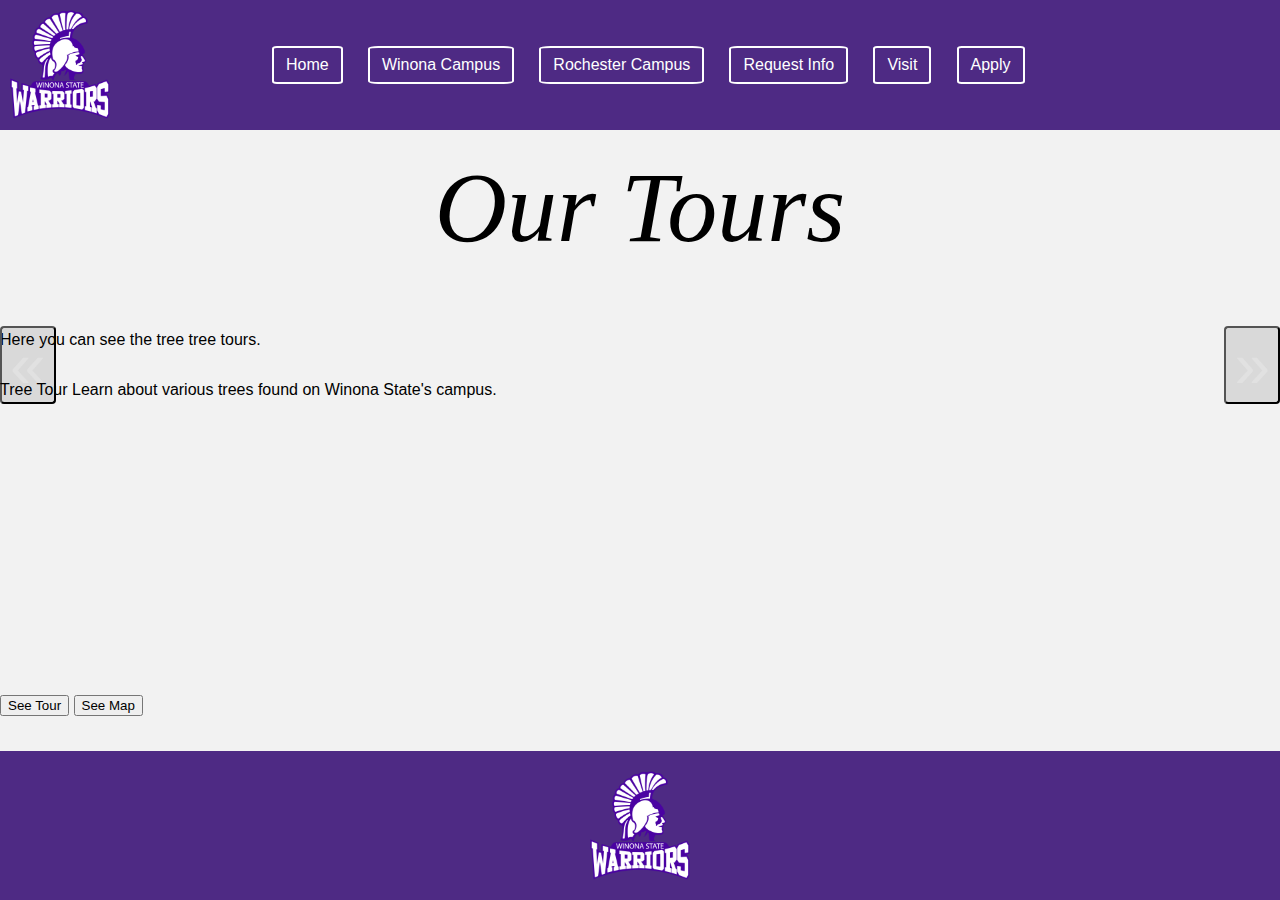
==== toursPage.html @ 3c14800a "fix" ====
<html lang="en">
  
<head>
    
    <script src="carouselController.js" defer></script>
    <script src="xmlHandler.js" defer></script>
    <link rel="stylesheet" href="styles.css">
    <script src="linkButton.js"></script>

    <script>
        document.addEventListener('DOMContentLoaded', function () {
            loadXMLDocForTours();
            
        });
    </script>
</head>
  
<body>
    <div id="wrapper">
        <div id="header">
            <a href="https://www.winona.edu/">
                <img src="warriors.png" alt="logo">
            </a>
            <div id="header-content">
                <a href="index.html">Home</a>
                <a href="https://www.winona.edu/admissions/discover/winona/">Winona Campus</a>
                <a href="https://www.winona.edu/admissions/discover/rochester/">Rochester Campus</a>
                <a href="https://www.winona.edu/request-info/">Request Info</a>
                <a href="https://www.winona.edu/admissions/visit/">Visit</a>
                <a href="https://www.winona.edu/admissions/apply/">Apply</a>
            </div>
        </div>
        <h1>Our Tours</h1>
        <p> Here you can see the tree tree tours.</p>
        <div id="treeCarousel" class="carousel" data-carousel="">
            <button id="prev" class="carousel-button" data-carousel-button="prev">&#xab;</button>
            <button id="next" class="carousel-button" data-carousel-button = "next">&#xbb;</button>
            <ul data-slides>
            </ul>
        </div>
        <button id="seeTour" onclick="pullFromLinkSlide()">See Tour</button>
        <button id="seeMap" onclick="pullFromLinkSlideMap()"> See Map</button>
        <!-- footer for use and implementation -->

        <div class="footer">
            <img src="warriors.png" alt="logo">
        </div>
       
    </div>
</body>
  
</html>
---- styles.css ----
/* winona states purple #4e2a84 */

*,*::before, *::after{
    box-sizing: border-box;
}

* {
    font-family: Arial, sans-serif;
    list-style-type: none;
}

body {
    background-color: #f2f2f2;
    margin: auto;
    width: 100%;
}

#wrapper {
    display: block;
    margin: auto;
}

#header {
    background-color: #4e2a84;
    position: fixed;
    width: 100%;
    height: 130px;
}

#header img {
    max-width: 100px;
    height: auto;
    position: absolute;
    top: 10px;
    left: 10px;
}

h1 {
    padding-top: 150px; 
    padding-bottom: 50px;
    font-size: 100px;
    text-align: center;
    margin: auto;
    font-family: Garamond, serif;
    font-style: italic;
    font-weight: 100;
}

#starterCarousel {
    width: 100%;
    height: 260px;
    margin: auto;
    display: inline;
}

#treeCarousel {
    margin-bottom: 130px;
    height: 200px;
}

.carousel {
    width: 100vw;
    height: calc(100vh - 130px); /* Adjusted height to accommodate the header */
    position: relative;
    margin-bottom: 130px;
    z-index: 0; /* Ensure the carousel is behind the header */
}

.carousel > ul {
    margin: 0;
    padding: 0;
    list-style-type: 0;

}

.slide{
    position: absolute;
    inset: 0;
    opacity: 0;
}

.slide[data-active]{
    opacity: 1;
}

slide > img {
    display: block;
    width: 100%;
    height: 100%;
    object-fit: cover;
    object-position: center;
    border-radius:50%;
}

#ds img {
    border-radius: 50%;
    height: 800px;
    width: 800px;
    box-shadow: rgba(0, 0, 0, 0.35) 10px 0px 0px;
    
}

#ds{
    font-size: 100px;
}

#prev {
    float: left;
}

#next { 
    float: right;
}
.carousel-button{
    z-index: 2;
    background: none;
    font-size: 4rem;
    top: 50%;
    transform: translateY(-50%);
    color: rgba(225, 225, 225, .9);
    cursor: pointer;
    border-radius: .25rem;
    padding: 0 .5rem;
    background-color: rgba(0, 0, 0, .1);

}

.carousel-button:hover
.carousel-button:focus{
    color: wheat;
    background-color: rgb(0, 0, 0, .2);

}

.carousel-button:focus{
    outline: 1px solid black;
}

.carousel-button.prev{
    left: 1rem;
}

.carousel-button.next{
    right: 1rem;
}



.footer {
    background-color: #4e2a84; /* Winona State University purple */
    color: white;
    padding: 20px;
    text-align: center;
    font-size: 18px;
    position: fixed;
    bottom: 0;
    left: 0;
    width: 100%;
}

.footer img {
    max-width: 100px;
    height: auto;
    display: block;
    margin: 0 auto;
}


#header {
    background-color: #4e2a84;
    position: fixed;
    width: 100%;
    height: 130px;
    display: flex;
    align-items: center;
    z-index: 1000; /* Ensure the header is above other elements */
}

#header img {
    max-width: 100px;
    height: auto;
    margin-right: 10px;
}

#header-content {
    margin-left: 20px;
    color: white;
    display: flex;
    align-items: center;
    flex-grow: 1; /* Allow the header content to occupy remaining space */
}


#header-content a {
    color: white;
    text-decoration: none;
    padding: 8px 12px; /* Adjusted padding */
    border: 2px solid white;
    border-radius: 7%;
    transition: background-color 0.3s, color 0.3s;
}

#header-content a:first-child {
    margin-left: 20%; /* Adjusted margin for the first link */
}

#header-content a:not(:first-child) {
    margin-left: 2%; /* Adjusted margin for the rest of the links */
}

#header-content a:hover {
    background-color: white;
    color: #4e2a84;
}

#tours-link {
    display: block;
    text-align: center;
}

#tours-link button {
    padding: 50px;
    color: white;
    background-color: #4e2a84;
    font-size: 50px;
    margin-top: 200px;
}

#tours-link button:hover {
    box-shadow: rgba(0, 0, 0, 0.35) 20px 20px 20px;
}
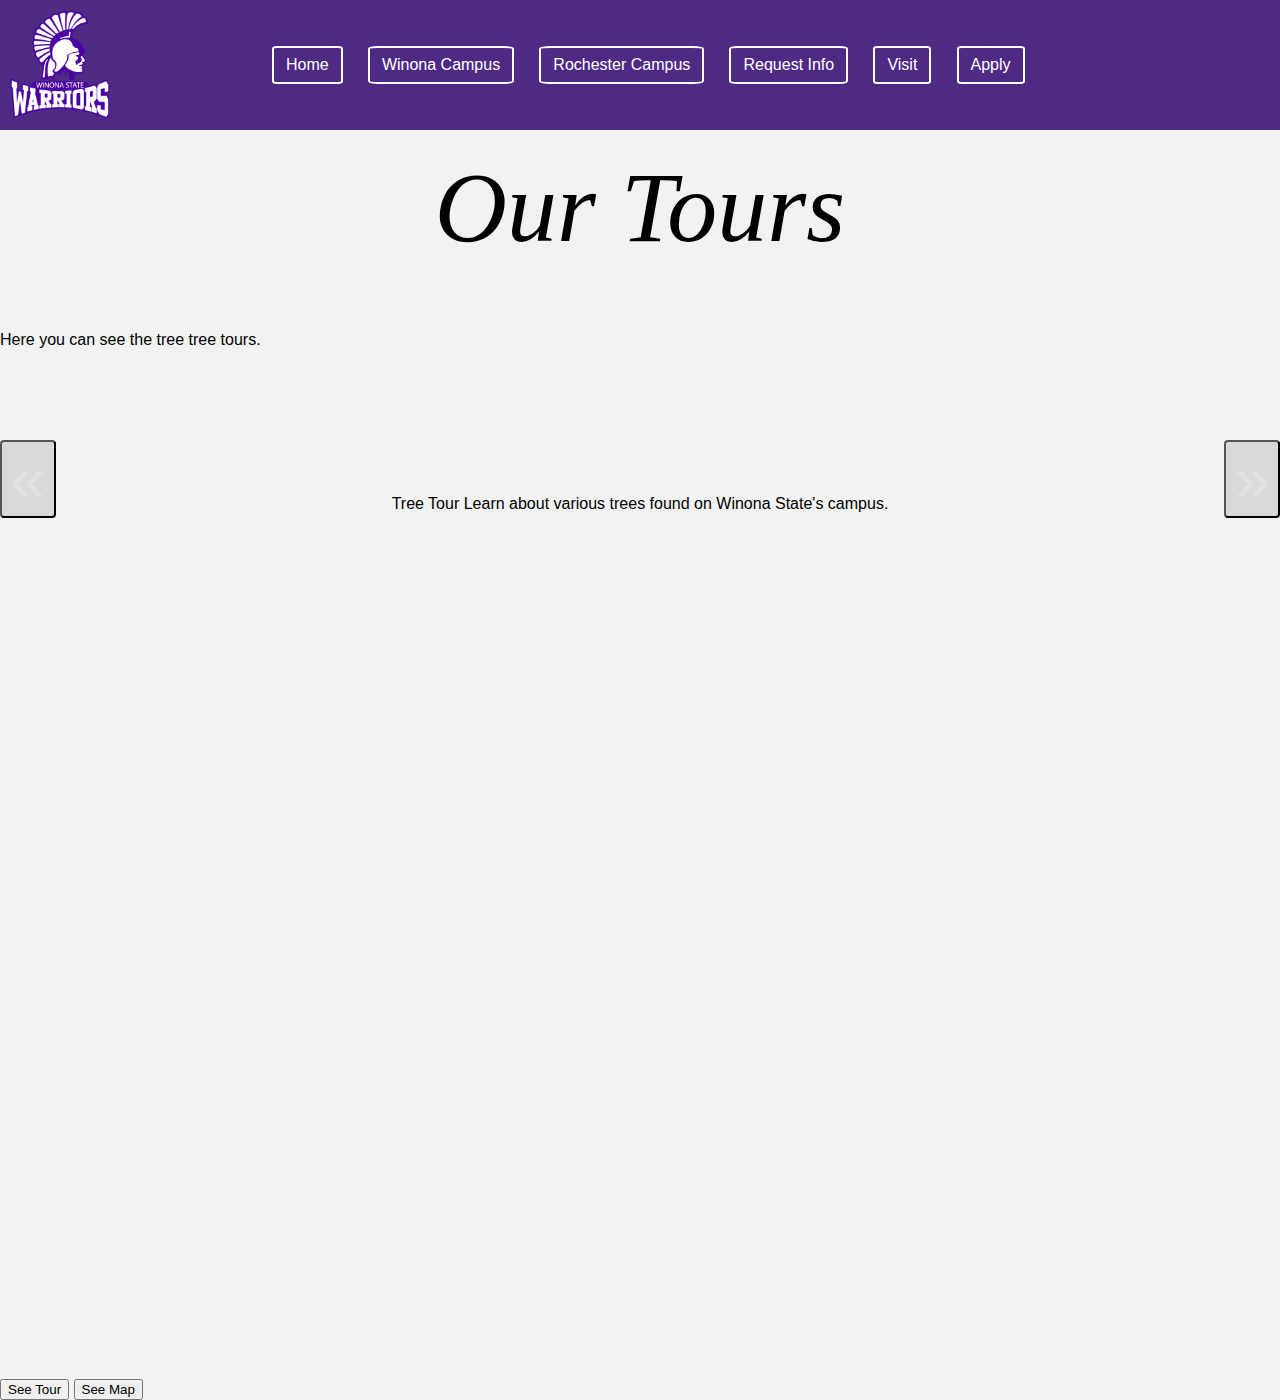
==== commit 8f57bae8: "fixing minor stuff" ====
--- a/toursPage.html
+++ b/toursPage.html
@@ -38,14 +38,14 @@
             <ul data-slides>
             </ul>
         </div>
-        <button id="seeTour" onclick="pullFromLinkSlide()">See Tour</button>
-        <button id="seeMap" onclick="pullFromLinkSlideMap()"> See Map</button>
+        <button onclick="pullFromLinkSlide()" class="tourPageButton">See Tour</button>
+        <button onclick="pullFromLinkSlideMap()" class="tourPageButton"> See Map</button>
         <!-- footer for use and implementation -->
 
-        <div class="footer">
+        <!-- <div class="footer">
             <img src="warriors.png" alt="logo">
         </div>
-       
+        -->
     </div>
 </body>
   
--- a/styles.css
+++ b/styles.css
@@ -54,15 +54,12 @@
     display: inline;
 }
 
-#treeCarousel {
-    margin-bottom: 130px;
-    height: 200px;
-}
 
 .carousel {
     width: 100vw;
     height: calc(100vh - 130px); /* Adjusted height to accommodate the header */
     position: relative;
+    margin-top: 130px; /* Margin to ensure space below the header */
     margin-bottom: 130px;
     z-index: 0; /* Ensure the carousel is behind the header */
 }
@@ -147,6 +144,7 @@
 
 
 
+
 .footer {
     background-color: #4e2a84; /* Winona State University purple */
     color: white;
@@ -229,4 +227,14 @@
 
 #tours-link button:hover {
     box-shadow: rgba(0, 0, 0, 0.35) 20px 20px 20px;
-}+}
+
+li{
+    text-align: center;
+    margin-left: 20%;
+    margin-right: 20%;
+}
+
+#tourPageButton{
+    margin-bottom: 50%;
+}
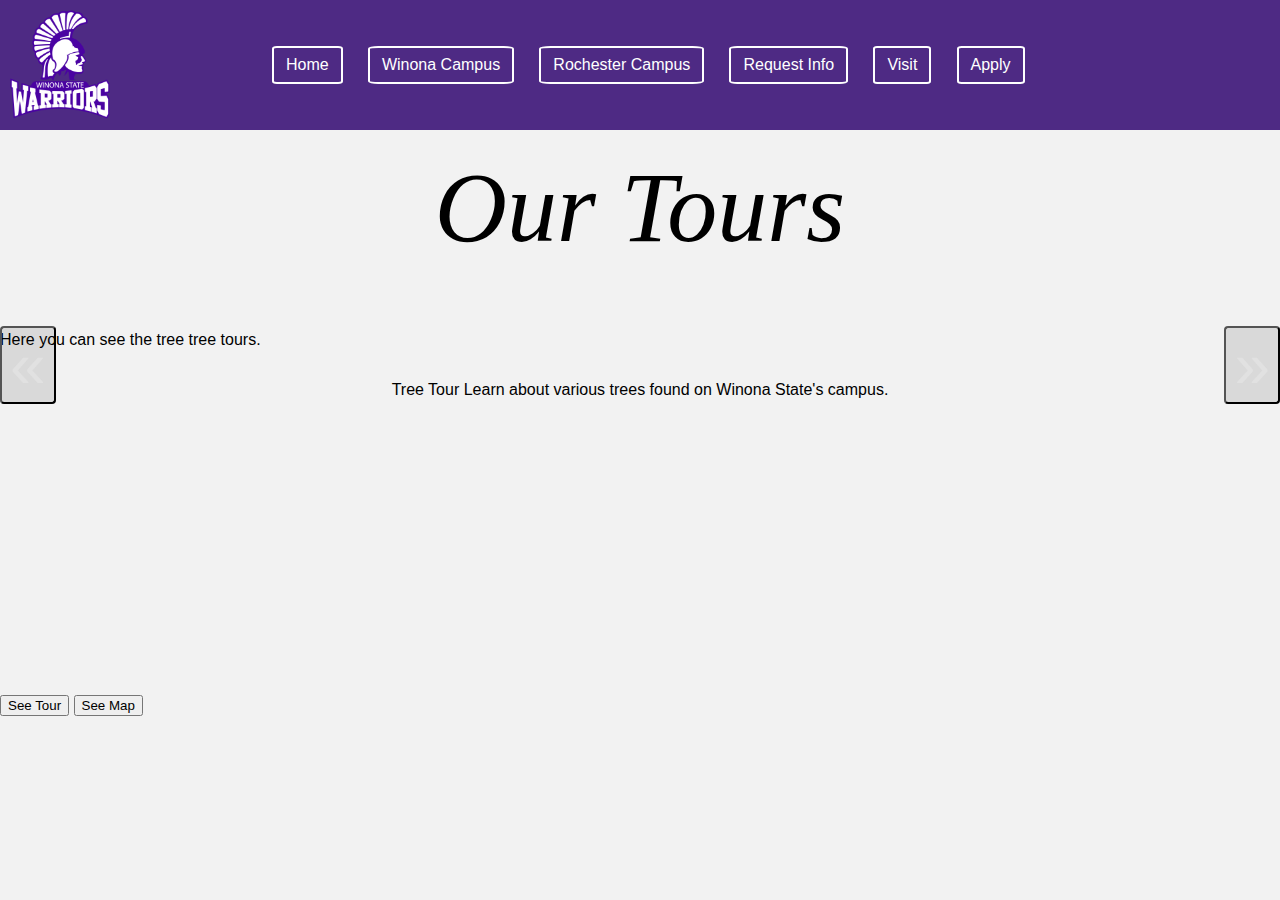
==== commit 7c8a01a2: "Merge branch 'main' of https://github.com/torrey-vicchiollo/tree-tour" ====
--- a/toursPage.html
+++ b/toursPage.html
@@ -38,8 +38,8 @@
             <ul data-slides>
             </ul>
         </div>
-        <button onclick="pullFromLinkSlide()" class="tourPageButton">See Tour</button>
-        <button onclick="pullFromLinkSlideMap()" class="tourPageButton"> See Map</button>
+        <button onclick="pullFromLinkSlide()">See Tour</button>
+        <button onclick="pullFromLinkSlideMap()"> See Map</button>
         <!-- footer for use and implementation -->
 
         <!-- <div class="footer">
--- a/styles.css
+++ b/styles.css
@@ -54,12 +54,15 @@
     display: inline;
 }
 
+#treeCarousel {
+    margin-bottom: 130px;
+    height: 200px;
+}
 
 .carousel {
     width: 100vw;
     height: calc(100vh - 130px); /* Adjusted height to accommodate the header */
     position: relative;
-    margin-top: 130px; /* Margin to ensure space below the header */
     margin-bottom: 130px;
     z-index: 0; /* Ensure the carousel is behind the header */
 }
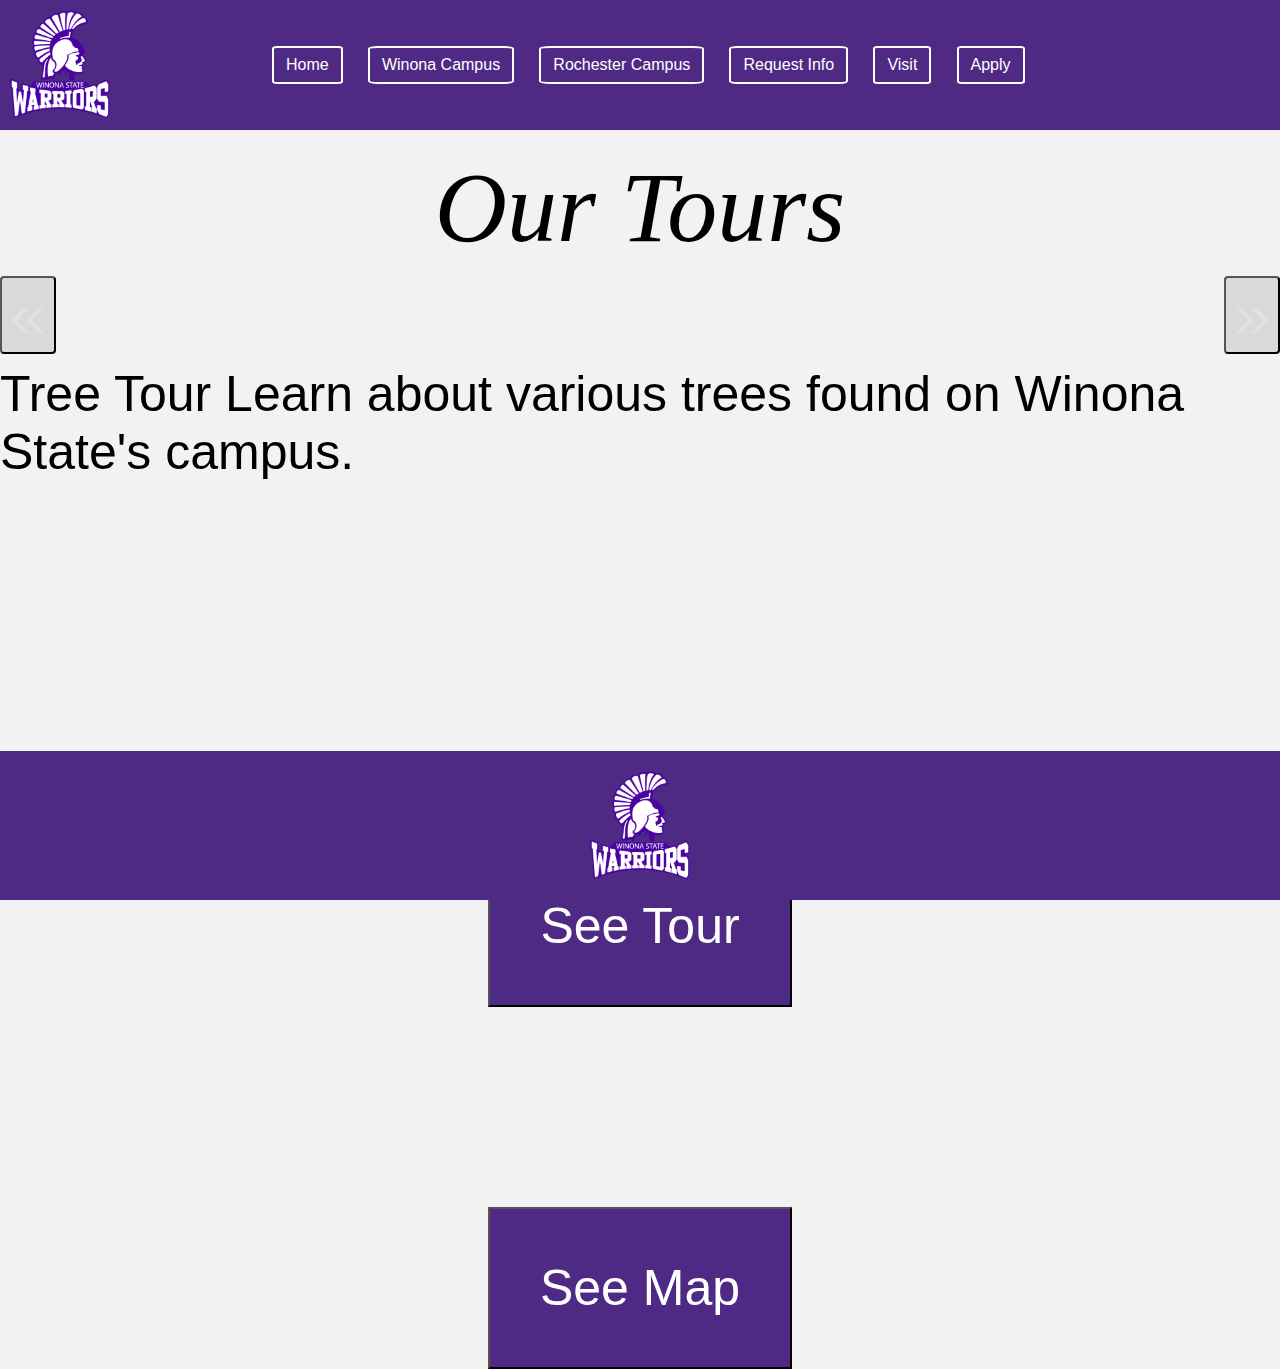
==== commit 3a70231e: "css" ====
--- a/toursPage.html
+++ b/toursPage.html
@@ -31,21 +31,23 @@
             </div>
         </div>
         <h1>Our Tours</h1>
-        <p> Here you can see the tree tree tours.</p>
         <div id="treeCarousel" class="carousel" data-carousel="">
             <button id="prev" class="carousel-button" data-carousel-button="prev">&#xab;</button>
             <button id="next" class="carousel-button" data-carousel-button = "next">&#xbb;</button>
             <ul data-slides>
             </ul>
         </div>
-        <button onclick="pullFromLinkSlide()">See Tour</button>
-        <button onclick="pullFromLinkSlideMap()"> See Map</button>
+        <center>
+            <button id="seeTour" onclick="pullFromLinkSlide()">See Tour</button>
+            <br>
+            <button id="seeMap" onclick="pullFromLinkSlideMap()"> See Map</button>
+        </center>
         <!-- footer for use and implementation -->
 
-        <!-- <div class="footer">
+        <div class="footer">
             <img src="warriors.png" alt="logo">
         </div>
-        -->
+       
     </div>
 </body>
   
--- a/styles.css
+++ b/styles.css
@@ -147,7 +147,6 @@
 
 
 
-
 .footer {
     background-color: #4e2a84; /* Winona State University purple */
     color: white;
@@ -232,12 +231,18 @@
     box-shadow: rgba(0, 0, 0, 0.35) 20px 20px 20px;
 }
 
-li{
-    text-align: center;
-    margin-left: 20%;
-    margin-right: 20%;
-}
-
-#tourPageButton{
-    margin-bottom: 50%;
-}
+#seeTour, #seeMap {
+    padding: 50px;
+    color: white;
+    background-color: #4e2a84;
+    font-size: 50px;
+    margin-top: 200px;
+}
+
+#seeTour:hover, #seeMap:hover {
+    box-shadow: rgba(0, 0, 0, 0.35) 20px 20px 20px;
+}
+
+#treeCarousel p {
+    font-size: 50px;
+}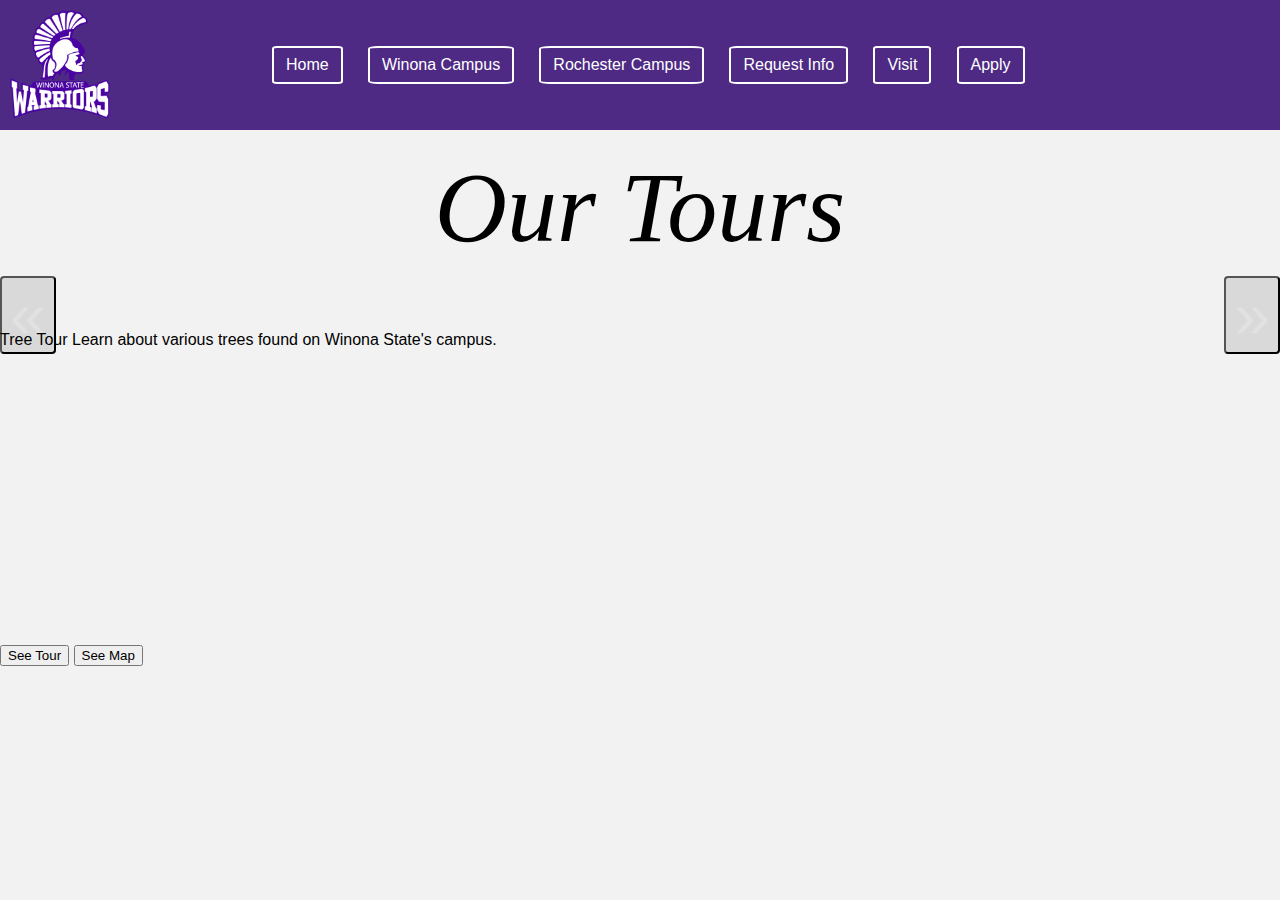
==== commit a57c77ad: "Merge branch 'main' of https://github.com/torrey-vicchiollo/tree-tour" ====
--- a/toursPage.html
+++ b/toursPage.html
@@ -37,17 +37,14 @@
             <ul data-slides>
             </ul>
         </div>
-        <center>
-            <button id="seeTour" onclick="pullFromLinkSlide()">See Tour</button>
-            <br>
-            <button id="seeMap" onclick="pullFromLinkSlideMap()"> See Map</button>
-        </center>
+        <button id="seeTour" onclick="pullFromLinkSlide()">See Tour</button>
+        <button id="seeMap" onclick="pullFromLinkSlideMap()"> See Map</button>
         <!-- footer for use and implementation -->
 
-        <div class="footer">
+        <!-- <div class="footer">
             <img src="warriors.png" alt="logo">
         </div>
-       
+        -->
     </div>
 </body>
   
--- a/styles.css
+++ b/styles.css
@@ -147,6 +147,7 @@
 
 
 
+
 .footer {
     background-color: #4e2a84; /* Winona State University purple */
     color: white;
@@ -229,20 +230,4 @@
 
 #tours-link button:hover {
     box-shadow: rgba(0, 0, 0, 0.35) 20px 20px 20px;
-}
-
-#seeTour, #seeMap {
-    padding: 50px;
-    color: white;
-    background-color: #4e2a84;
-    font-size: 50px;
-    margin-top: 200px;
-}
-
-#seeTour:hover, #seeMap:hover {
-    box-shadow: rgba(0, 0, 0, 0.35) 20px 20px 20px;
-}
-
-#treeCarousel p {
-    font-size: 50px;
 }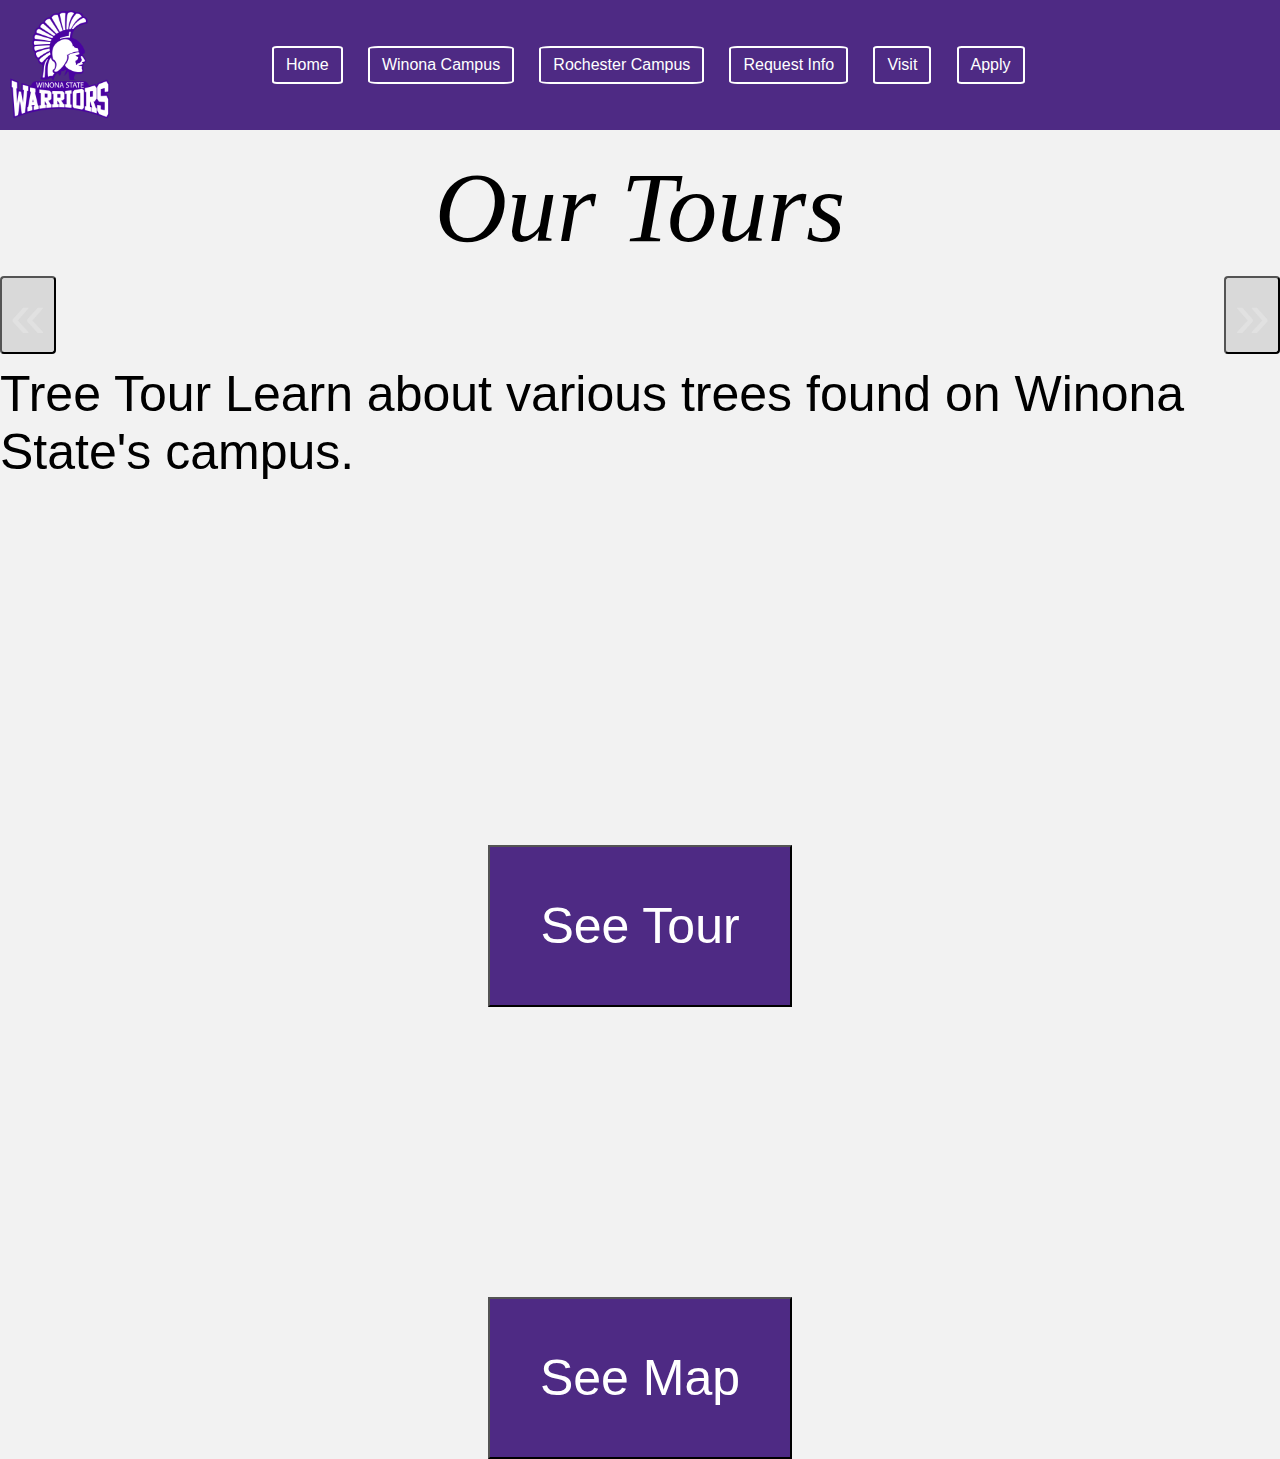
==== commit 1aff5cde: "css" ====
--- a/toursPage.html
+++ b/toursPage.html
@@ -34,11 +34,18 @@
         <div id="treeCarousel" class="carousel" data-carousel="">
             <button id="prev" class="carousel-button" data-carousel-button="prev">&#xab;</button>
             <button id="next" class="carousel-button" data-carousel-button = "next">&#xbb;</button>
-            <ul data-slides>
-            </ul>
+            <ul data-slides></ul>
         </div>
-        <button id="seeTour" onclick="pullFromLinkSlide()">See Tour</button>
-        <button id="seeMap" onclick="pullFromLinkSlideMap()"> See Map</button>
+        <center>
+            <button id="seeTour" onclick="pullFromLinkSlide()">See Tour</button>
+            <br>
+            <br>
+            <br>
+            <br>
+            <br>
+            <br>
+            <button id="seeMap" onclick="pullFromLinkSlideMap()"> See Map</button>
+        </center>
         <!-- footer for use and implementation -->
 
         <!-- <div class="footer">
--- a/styles.css
+++ b/styles.css
@@ -230,4 +230,16 @@
 
 #tours-link button:hover {
     box-shadow: rgba(0, 0, 0, 0.35) 20px 20px 20px;
+}
+
+#seeTour, #seeMap {
+    padding: 50px;
+    color: white;
+    background-color: #4e2a84;
+    font-size: 50px;
+    margin-top: 200px;
+}
+
+#treeCarousel p {
+    font-size: 50px;
 }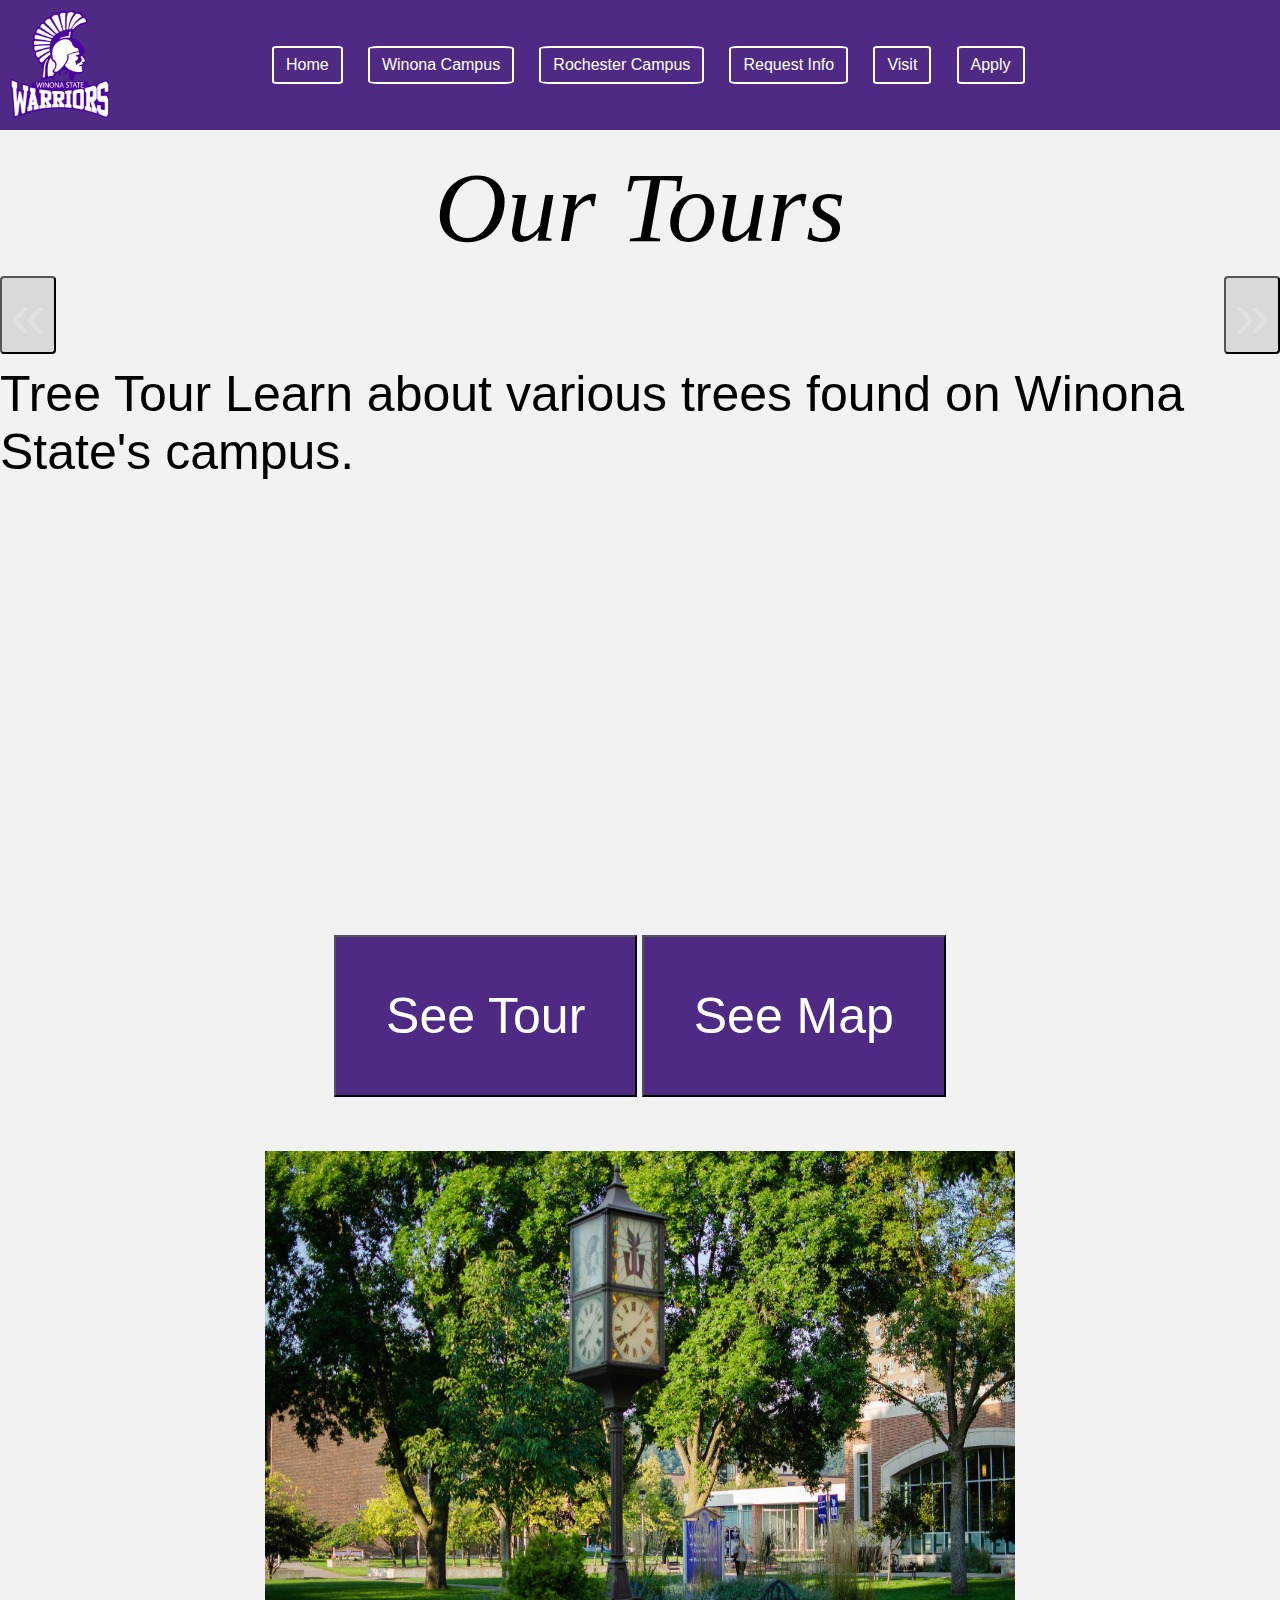
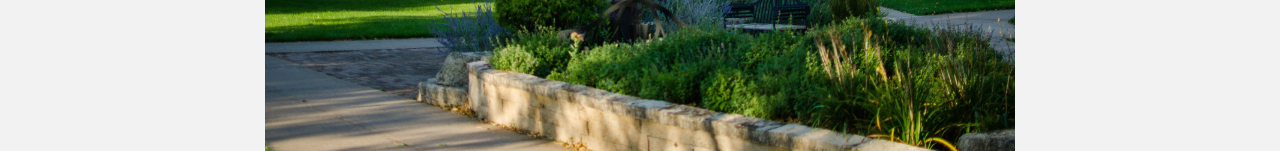
==== commit 94d10397: "css" ====
--- a/toursPage.html
+++ b/toursPage.html
@@ -36,15 +36,19 @@
             <button id="next" class="carousel-button" data-carousel-button = "next">&#xbb;</button>
             <ul data-slides></ul>
         </div>
+        <br>
+        <br>
+        <br>
+        <br>
+        <br>
         <center>
             <button id="seeTour" onclick="pullFromLinkSlide()">See Tour</button>
+            <button id="seeMap" onclick="pullFromLinkSlideMap()"> See Map</button>
             <br>
             <br>
             <br>
             <br>
-            <br>
-            <br>
-            <button id="seeMap" onclick="pullFromLinkSlideMap()"> See Map</button>
+            <img id="lowerPicture" src="Arboretum1.jpg">
         </center>
         <!-- footer for use and implementation -->
 
--- a/styles.css
+++ b/styles.css
@@ -242,4 +242,9 @@
 
 #treeCarousel p {
     font-size: 50px;
+}
+
+#lowerPicture {
+    height: 600px;
+    width: 750px;
 }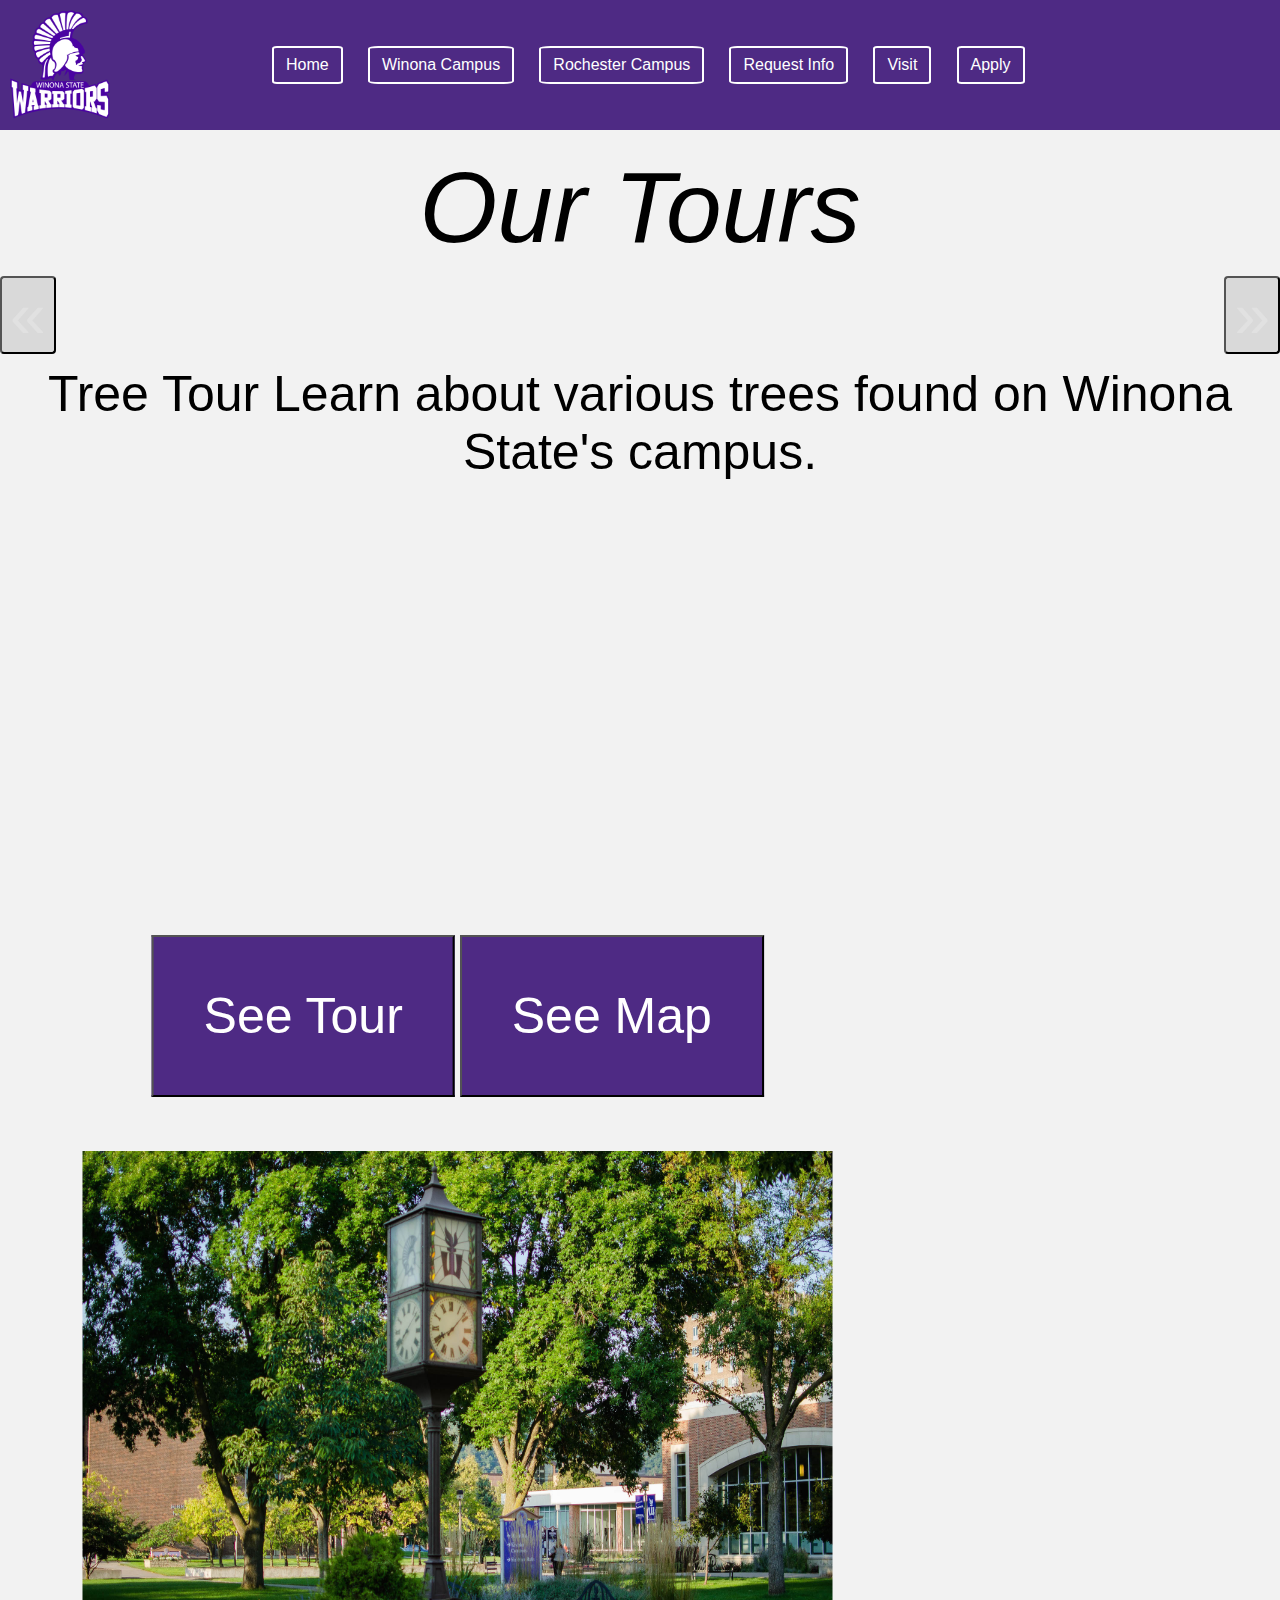
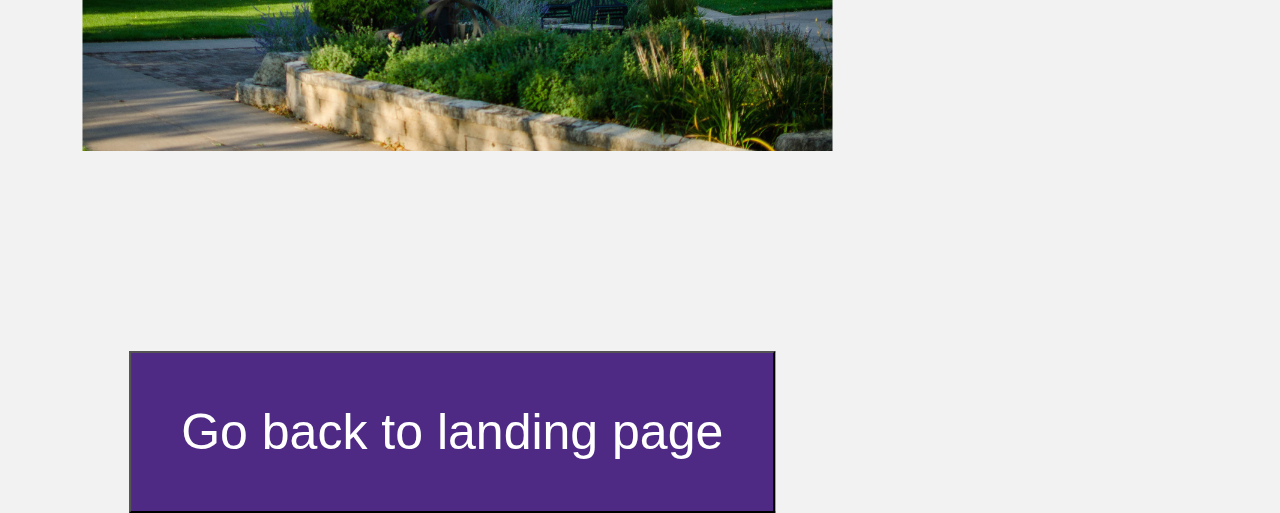
==== commit 4560eed6: "slight functionality addition" ====
--- a/toursPage.html
+++ b/toursPage.html
@@ -41,7 +41,7 @@
         <br>
         <br>
         <br>
-        <center>
+    
             <button id="seeTour" onclick="pullFromLinkSlide()">See Tour</button>
             <button id="seeMap" onclick="pullFromLinkSlideMap()"> See Map</button>
             <br>
@@ -49,7 +49,9 @@
             <br>
             <br>
             <img id="lowerPicture" src="Arboretum1.jpg">
-        </center>
+            <a href="index.html">
+            <button id="goBack">Go back to landing page</button>
+            </a>
         <!-- footer for use and implementation -->
 
         <!-- <div class="footer">
--- a/styles.css
+++ b/styles.css
@@ -42,7 +42,6 @@
     font-size: 100px;
     text-align: center;
     margin: auto;
-    font-family: Garamond, serif;
     font-style: italic;
     font-weight: 100;
 }
@@ -232,13 +231,33 @@
     box-shadow: rgba(0, 0, 0, 0.35) 20px 20px 20px;
 }
 
-#seeTour, #seeMap {
+#seeTour, #seeMap{
     padding: 50px;
     color: white;
     background-color: #4e2a84;
     font-size: 50px;
     margin-top: 200px;
-}
+    transform: translate(50%, 0%);
+    cursor: pointer;
+}
+
+#goBack{
+    padding: 50px;
+    color: white;
+    background-color: #4e2a84;
+    font-size: 50px;
+    margin-top: 200px;
+    cursor: pointer; 
+    transform: translate(20%, 0%);
+}
+
+
+
+#seeTour button:hover {
+    box-shadow: rgba(0, 0, 0, 0.35);
+}
+
+
 
 #treeCarousel p {
     font-size: 50px;
@@ -247,4 +266,10 @@
 #lowerPicture {
     height: 600px;
     width: 750px;
+    transform: translate(11%, 0%);
+}
+
+li{
+    text-align: center;
+    
 }